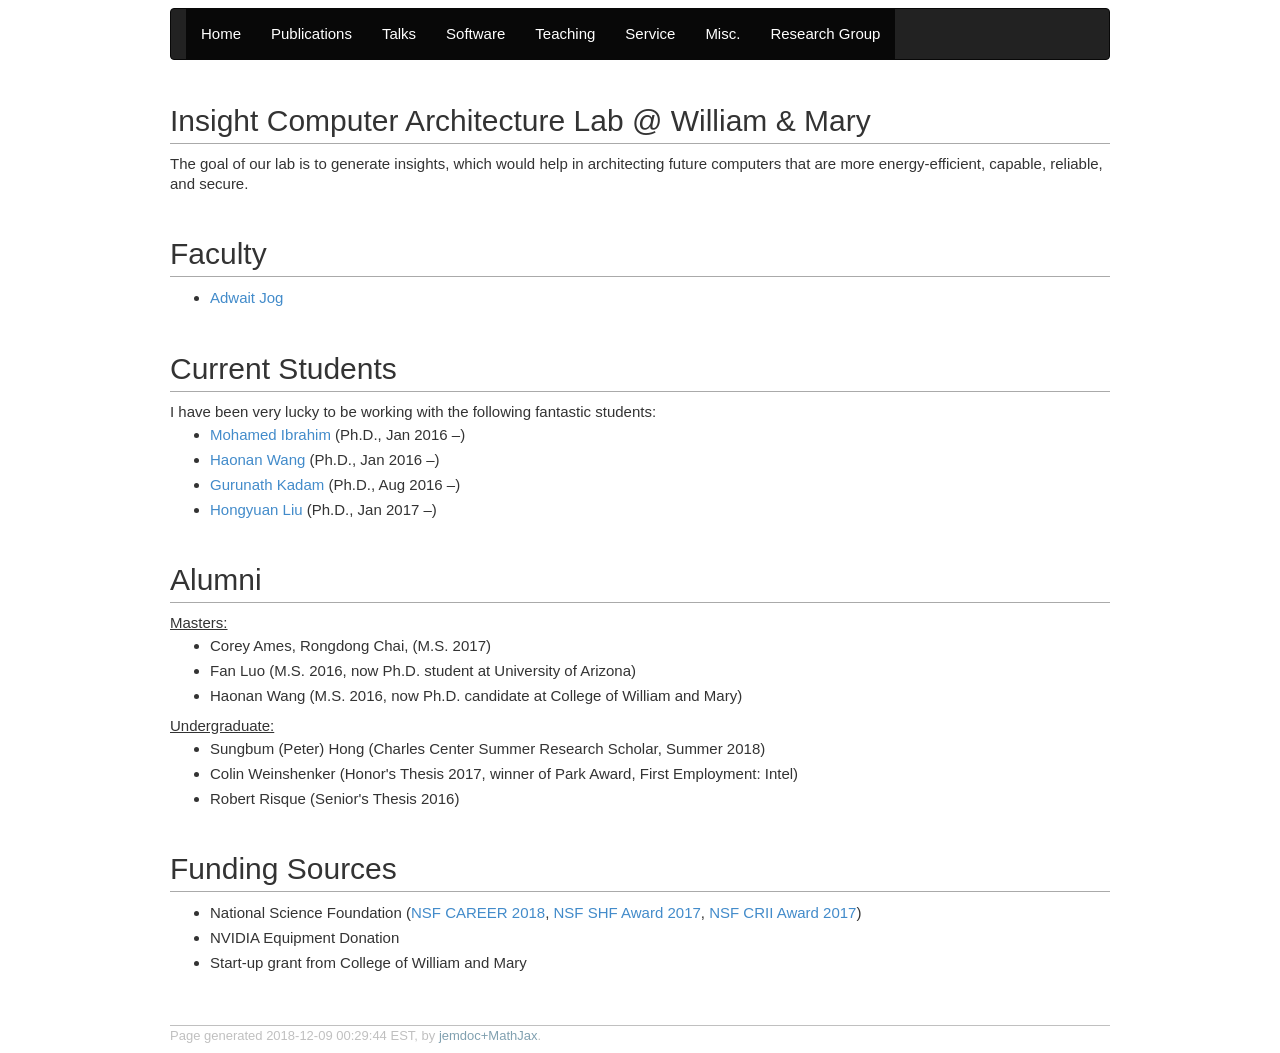
==== index.html @ eeefec38 "new website" ====
<!DOCTYPE html PUBLIC "-//W3C//DTD XHTML 1.1//EN" "http://www.w3.org/TR/xhtml11/DTD/xhtml11.dtd">
<html xmlns="http://www.w3.org/1999/xhtml" xml:lang="en">
<head>
<meta name="generator" content="jemdoc, see http://jemdoc.jaboc.net/" />
<meta http-equiv="Content-Type" content="text/html;charset=utf-8" />
<title>Adwait Jog's homepage</title>
<META name="keywords" content="Adwait Jog, Penn State">
<link rel="stylesheet" href="jemdoc.css" type="text/css" />
<link rel="stylesheet" href="bootstrap/css/bootstrap.css" type="text/css" />
<title></title>
</head>
<body>
<div id="layout-content">
    <div class="navbar navbar-inverse" role="navigation">
      <div class="container">
          <ul class="nav navbar-nav">
            <li class="active"><a href="https://adwaitjog.github.io/index.html">Home</a></li>
            <li class="active"><a href="https://adwaitjog.github.io/pubs.html">Publications</a></li>
            <li class="active"><a href="https://adwaitjog.github.io/talks.html">Talks</a></li>
            <li class="active"><a href="https://adwaitjog.github.io/software.html">Software</a></li>
            <li class="active"><a href="https://adwaitjog.github.io/teaching.html">Teaching</a></li>
            <li class="active"><a href="https://adwaitjog.github.io/service.html">Service</a></li>
            <li class="active"><a href="https://adwaitjog.github.io/misc.html">Misc.</a></li>
            <li class="active"><a href="https://insight-archlab.github.io/index.html">Research Group</a></li>
          </ul>
      </div>
    </div>
<h2>Insight Computer Architecture Lab @ William &amp; Mary</h2>
<p>The goal of our lab is to generate insights, which would help in architecting future computers that are more energy-efficient, capable, reliable, and secure. <br /></p>
<h2>Faculty</h2>
<ul>
<li><p><a href="https://adwaitjog.github.io/" target=&ldquo;blank&rdquo;>Adwait Jog</a></p>
</li>
</ul>
<h2>Current Students</h2>
<p>I have been very lucky to be working with the following fantastic students:</p>
<ul>
<li><p><a href="https://massemibrahim.github.io/" target=&ldquo;blank&rdquo;>Mohamed Ibrahim</a> (Ph.D., Jan 2016 &ndash;)</p>
</li>
<li><p><a href="https://woodun.github.io/" target=&ldquo;blank&rdquo;>Haonan Wang</a> (Ph.D., Jan 2016 &ndash;)</p>
</li>
<li><p><a href="http://www.cs.wm.edu/~gakadam/" target=&ldquo;blank&rdquo;>Gurunath Kadam</a> (Ph.D., Aug 2016 &ndash;)</p>
</li>
<li><p><a href="http://www.cs.wm.edu/~hyliu/" target=&ldquo;blank&rdquo;>Hongyuan Liu</a> (Ph.D., Jan 2017 &ndash;)</p>
</li>
</ul>
<h2>Alumni</h2>
<p><u>Masters:</u></p>
<ul>
<li><p>Corey Ames, Rongdong Chai, (M.S. 2017)</p>
</li>
<li><p>Fan Luo (M.S. 2016, now Ph.D. student at University of Arizona)</p>
</li>
<li><p>Haonan Wang (M.S. 2016, now Ph.D. candidate at College of William and Mary)</p>
</li>
</ul>
<p><u>Undergraduate:</u></p>
<ul>
<li><p>Sungbum (Peter) Hong (Charles Center Summer Research Scholar, Summer 2018)</p>
</li>
<li><p>Colin Weinshenker (Honor's Thesis 2017, winner of Park Award, First Employment: Intel)</p>
</li>
<li><p>Robert Risque (Senior's Thesis 2016)</p>
</li>
</ul>
<h2>Funding Sources</h2>
<ul>
<li><p>National Science Foundation (<a href="https://www.nsf.gov/awardsearch/showAward?AWD_ID=1750667" target=&ldquo;blank&rdquo;>NSF CAREER 2018</a>, 
<a href="https://www.nsf.gov/awardsearch/showAward?AWD_ID=1717532" target=&ldquo;blank&rdquo;>NSF SHF Award 2017</a>, 
<a href="https://www.nsf.gov/awardsearch/showAward?AWD_ID=1657336" target=&ldquo;blank&rdquo;>NSF CRII Award 2017</a>)</p>
</li>
<li><p>NVIDIA Equipment Donation  </p>
</li>
<li><p>Start-up grant from College of William and Mary</p>
</li>
</ul>
<div id="footer">
<div id="footer-text">
Page generated 2018-12-09 00:29:44 EST, by <a href="https://github.com/wsshin/jemdoc_mathjax" target="blank">jemdoc+MathJax</a>.
</div>
</div>
</div>
<script type="text/javascript">
var sc_project=8753633;
var sc_invisible=1;
var sc_security="7cd2232e";
var scJsHost = (("https:" == document.location.protocol) ?
"https://secure." : "http://www.");
document.write("<sc"+"ript type='text/javascript' src='" +
scJsHost+
"statcounter.com/counter/counter.js'></"+"script>");
</script>
<noscript><div class="statcounter"><a title="free web stats"
href="http://statcounter.com/free-web-stats/"
target="_blank"><img class="statcounter"
src="http://c.statcounter.com/8753633/0/7cd2232e/1/"
alt="free web stats"></a></div></noscript>
<script type="text/javascript">
  var _gaq = _gaq || [];
  _gaq.push(['_setAccount', 'UA-16135085-1']);
  _gaq.push(['_trackPageview']);
  (function() {
    var ga = document.createElement('script'); ga.type = 'text/javascript'; ga.async = true;
    ga.src = ('https:' == document.location.protocol ? 'https://ssl' : 'http://www') + '.google-analytics.com/ga.js';
    var s = document.getElementsByTagName('script')[0]; s.parentNode.insertBefore(ga, s);
  })();
</script>
</body>
</html>
---- jemdoc.css ----
/* Default css file for jemdoc. */

table#tlayout {
    border: none;
    border-collapse: separate;
    background: white;
}

/*body {
	background: white;
	font-family: Georgia, serif;
	padding-bottom: 8px;
	margin: 0px auto;
	padding:10px;
	width:600px;
	border:2px solid #5a9301;
	background-color:#fff;
}*/


body {	
	background-color:#FFFFFF;
	font-family:Verdana, Arial, Helvetica, sans-serif;
	font-size:15px;
	margin-bottom:0;
	color:#333;
	margin-left:auto;
	margin-right:auto;
	width:825px;
}

#layout-menu {
	background: #f6f6f6;
	border: 1px solid #dddddd;
	padding-top: 0.5em;
	padding-left: 8px;
	padding-right: 8px;
	font-size: 1.0em;
	width: auto;
	white-space: nowrap;
    	text-align: left;
    	vertical-align: top;
}

#layout-menu td {
	background: #f4f4f4;
    vertical-align: top;
}

#layout-content {
	padding-top: 0.0em;
	padding-left: 1.0em;
	padding-right: 1.0em;
    border: none;
    background: white;
    text-align: left;
    vertical-align: top;
}

#layout-menu a {
	line-height: 1.5em;
	margin-left: 0.5em;
}

tt {
    background: #ffffdd;
}

pre, tt {
	font-size: 90%;
	font-family: monaco, monospace;
}

a, a > tt {
	color: #224b8d;
	text-decoration: none;
}

a:hover {
}

#layout-menu a.current:link, #layout-menu a.current:visited {
	color: #022b6d;
	border-bottom: 1px gray solid;
}
#layout-menu a:link, #layout-menu a:visited, #layout-menu a:hover {
	color: #527bbd;
	text-decoration: none;
}
#layout-menu a:hover {
	text-decoration: none;
}

div.menu-category {
	border-bottom: 1px solid gray;
	margin-top: 0.8em;
	padding-top: 0.2em;
	padding-bottom: 0.1em;
	font-weight: bold;
}

div.menu-item {
	padding-left: 16px;
	text-indent: -16px;
}

div#toptitle {
	padding-bottom: 0.2em;
	margin-bottom: 1.5em;
	border-bottom: 3px double gray;
}

/* Reduce space if we begin the page with a title. */
div#toptitle + h2, div#toptitle + h3 {
	margin-top: -0.7em;
}

div#subtitle {
	margin-top: 0.0em;
	margin-bottom: 0.0em;
	padding-top: 0em;
	padding-bottom: 0.1em;
}

em {
	font-style: italic;
}

strong {
	font-weight: bold;
}


h1, h2, h3 {
	/*color: #527bbd;*/
	margin-top: 0.77em;
	margin-bottom: 0.3em;
	padding-bottom: 0.2em;
	line-height: 0.8;
	padding-top: 0.0em;
	border-bottom: 1px solid #aaaaaa;
	color: #6d6968;
}

h1 {
	font-size: 165%;
}

h2 {
    padding-top: 0.8em;
	font-size: 125%;
}

h2 + h3 {
    padding-top: 0.2em;
}

h3 {
	font-size: 110%;
	border-bottom: none;
}

p {
	margin-top: 0.0em;
	margin-bottom: 0.8em;
	padding: 0;
	line-height: 1.3;
}

pre {
	padding: 0;
	margin: 0;
}

div#footer {
	font-size: small;
	border-top: 1px solid #c0c0c0;
	padding-top: 0.1em;
	margin-top: 4.0em;
	color: #c0c0c0;
}

div#footer a {
	color: #80a0b0;
}

div#footer-text {
	float: left;
	padding-bottom: 8px;
}

ul, ol, dl {
	margin-top: 0.2em;
	padding-top: 0;
	margin-bottom: 0.8em;
}

dt {
	margin-top: 0.5em;
	margin-bottom: 0;
}

dl {
	margin-left: 20px;
}

dd {
	color: #222222;
}

dd > *:first-child {
	margin-top: 0;
}

ul {
	list-style-position: outside;
	list-style-type: disc;
}

p + ul, p + ol {
	margin-top: -0.5em;
}

li ul, li ol {
	margin-top: -0.3em;
}

ol {
	list-style-position: outside;
	list-style-type: decimal;
}

li p, dd p {
	margin-bottom: 0.3em;
}


ol ol {
	list-style-type: lower-alpha;
}

ol ol ol {
	list-style-type: lower-roman;
}

p + div.codeblock {
	margin-top: -0.6em;
}

div.codeblock, div.infoblock {
	margin-right: 0%;
	margin-top: 1.2em;
	margin-bottom: 1.3em;
}

div.blocktitle {
	font-size: 125%;
	font-weight: bold;
	color: #6d6968;
	/*color: #cd7b62;*/
	margin-top: 1.2em;
	margin-bottom: 0.1em;
}

div.blockcontent {
	border: 1px solid silver;
	padding: 0.3em 0.5em;
}

div.infoblock > div.blockcontent {
        background-color: #f5f5f5;
        border-radius: 4px;
	/*background: #ffffee;*/
}

div.blockcontent p + ul, div.blockcontent p + ol {
	margin-top: 0.4em;
}

div.infoblock p {
	margin-bottom: 0em;
}

div.infoblock li p, div.infoblock dd p {
	margin-bottom: 0.5em;
}

div.infoblock p + p {
	margin-top: 0.8em;
}

div.codeblock > div.blockcontent {
	background: #f6f6f6;
}

span.pycommand {
	color: #000070;
}

span.statement {
	color: #008800;
}
span.builtin {
	color: #000088;
}
span.special {
	color: #990000;
}
span.operator {
	color: #880000;
}
span.error {
	color: #aa0000;
}
span.comment, span.comment > *, span.string, span.string > * {
	color: #606060;
}

@media print {
	#layout-menu { display: none; }
}

#fwtitle {
	margin: 2px;
}

#fwtitle #toptitle {
	padding-left: 0.5em;
	margin-bottom: 0.5em;
}

#layout-content h1:first-child, #layout-content h2:first-child, #layout-content h3:first-child {
	margin-top: -0.7em;
}

div#toptitle h1, #layout-content div#toptitle h1 {
	margin-bottom: 0.0em;
	padding-bottom: 0.1em;
	padding-top: 0;
	margin-top: 0.5em;
	border-bottom: none;
}

img.eq {
	padding: 0;
	padding-left: 0.1em;
	padding-right: 0.1em;
	margin: 0;
}

img.eqwl {
	padding-left: 2em;
	padding-top: 0.6em;
	padding-bottom: 0.2em;
	margin: 0;
}

table {
    /*border: 2px solid black;*/
    border-collapse: collapse;
}

td {
    padding: 2px;
    padding-left: 0.5em;
    padding-right: 0.5em;
    #text-align: center;
    /*border: 1px solid gray;*/
}

table + table {
    margin-top: 1em;
}

tr.heading {
    font-weight: bold;
    /*border-bottom: 2px solid black;*/
}

img {
    border: none;
}

table.imgtable, table.imgtable td {
    border: none;
    text-align: left;
    /*font-size:15px;*/
}
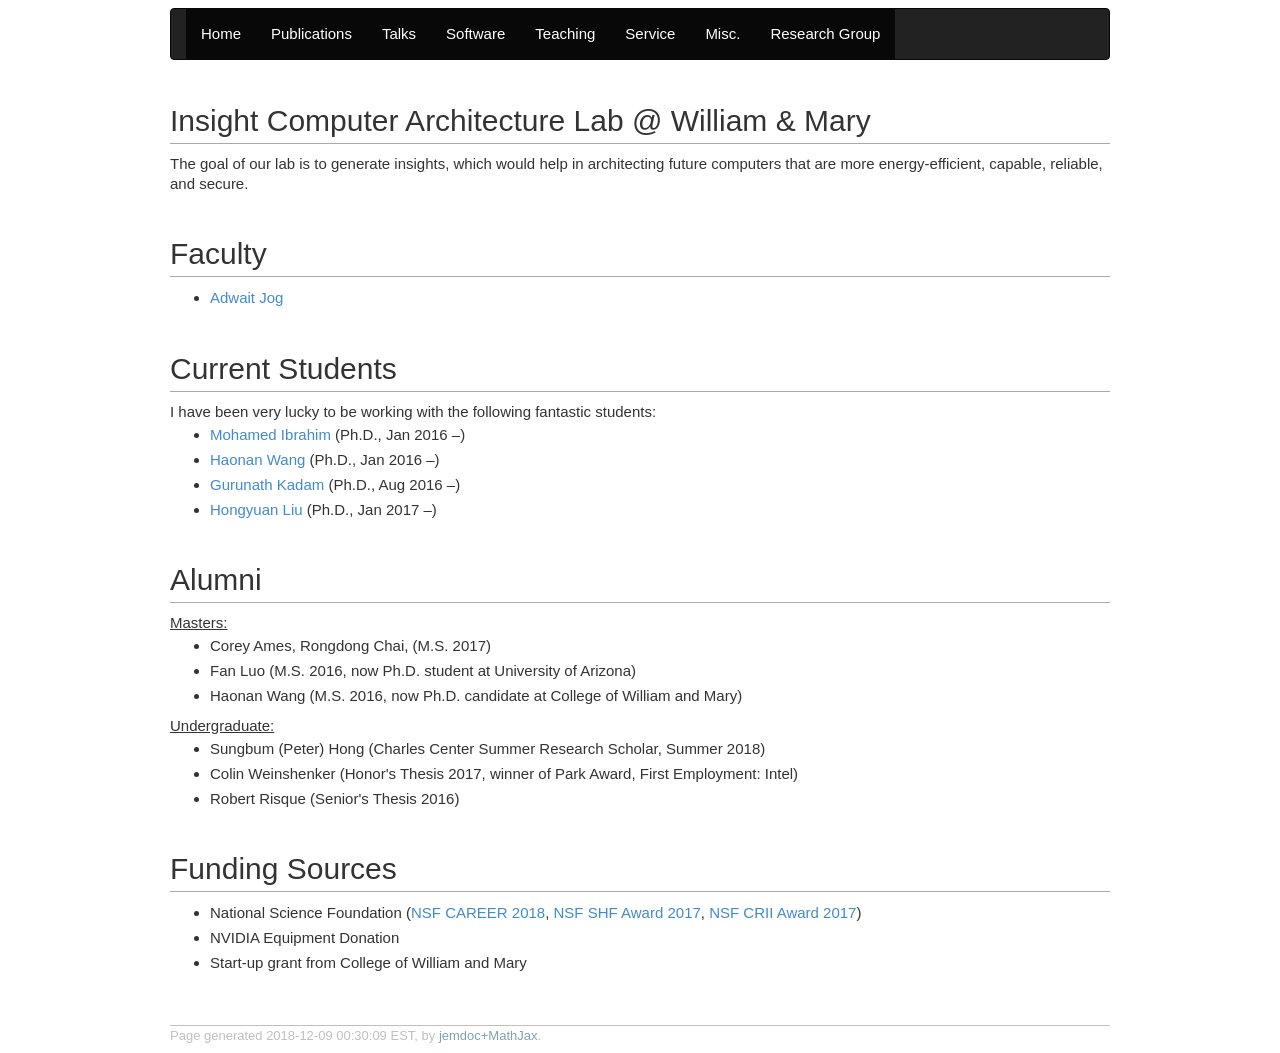
==== commit ad9921af: "new website" ====
--- a/index.html
+++ b/index.html
@@ -76,7 +76,7 @@
 </ul>
 <div id="footer">
 <div id="footer-text">
-Page generated 2018-12-09 00:29:44 EST, by <a href="https://github.com/wsshin/jemdoc_mathjax" target="blank">jemdoc+MathJax</a>.
+Page generated 2018-12-09 00:30:09 EST, by <a href="https://github.com/wsshin/jemdoc_mathjax" target="blank">jemdoc+MathJax</a>.
 </div>
 </div>
 </div>
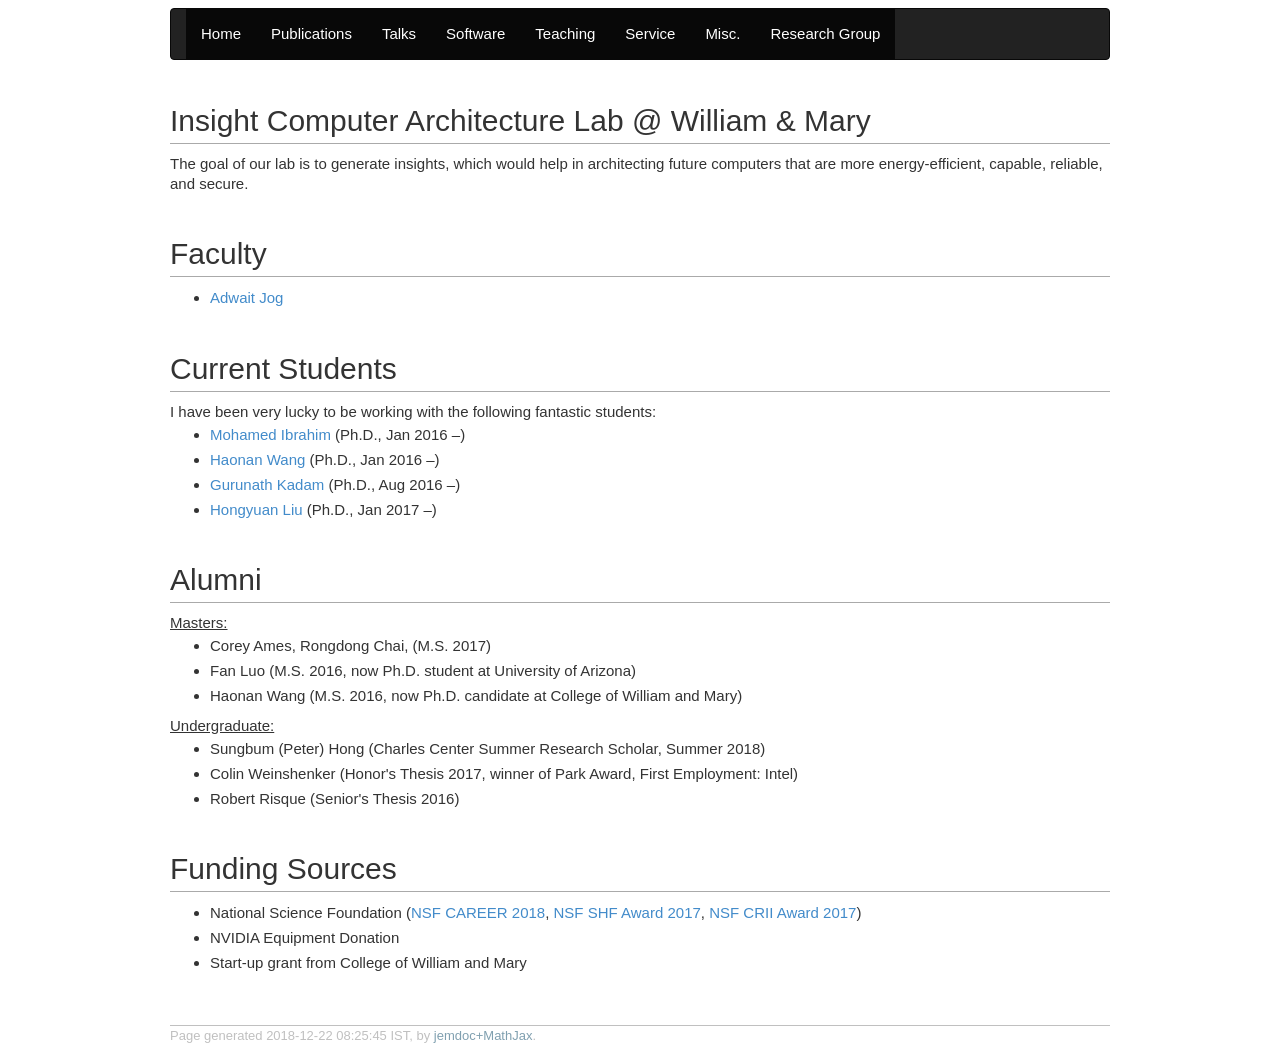
==== commit cb235ccf: "new website" ====
--- a/index.html
+++ b/index.html
@@ -76,7 +76,7 @@
 </ul>
 <div id="footer">
 <div id="footer-text">
-Page generated 2018-12-09 00:30:09 EST, by <a href="https://github.com/wsshin/jemdoc_mathjax" target="blank">jemdoc+MathJax</a>.
+Page generated 2018-12-22 08:25:45 IST, by <a href="https://github.com/wsshin/jemdoc_mathjax" target="blank">jemdoc+MathJax</a>.
 </div>
 </div>
 </div>
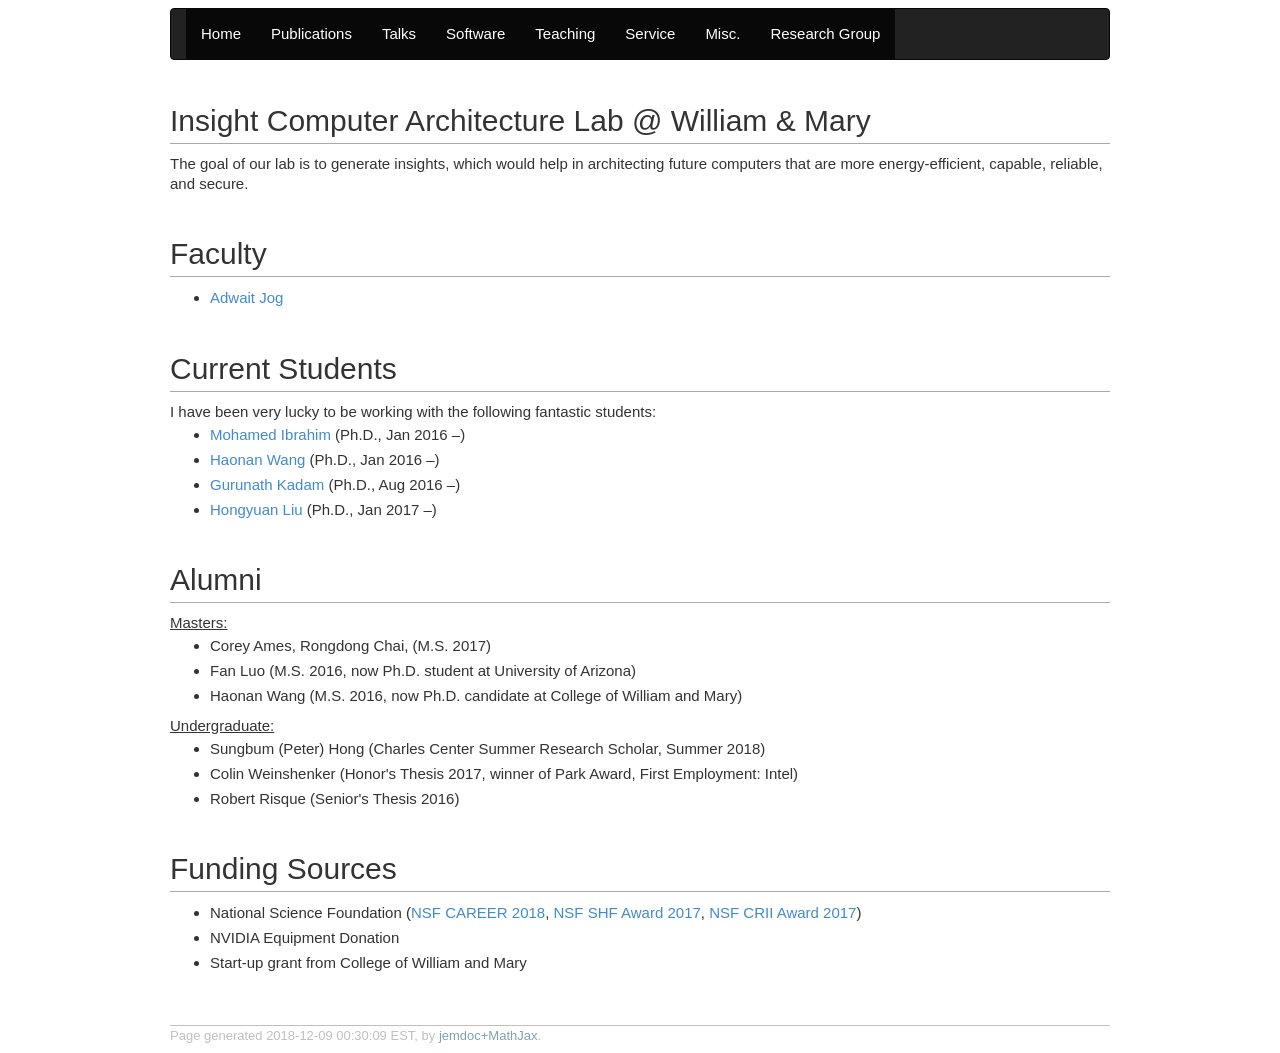
==== commit 7a178abb: "Revert "new website" This reverts commit cb235ccf8038745310e2c8c3a643a7f8a26ed265." ====
--- a/index.html
+++ b/index.html
@@ -76,7 +76,7 @@
 </ul>
 <div id="footer">
 <div id="footer-text">
-Page generated 2018-12-22 08:25:45 IST, by <a href="https://github.com/wsshin/jemdoc_mathjax" target="blank">jemdoc+MathJax</a>.
+Page generated 2018-12-09 00:30:09 EST, by <a href="https://github.com/wsshin/jemdoc_mathjax" target="blank">jemdoc+MathJax</a>.
 </div>
 </div>
 </div>
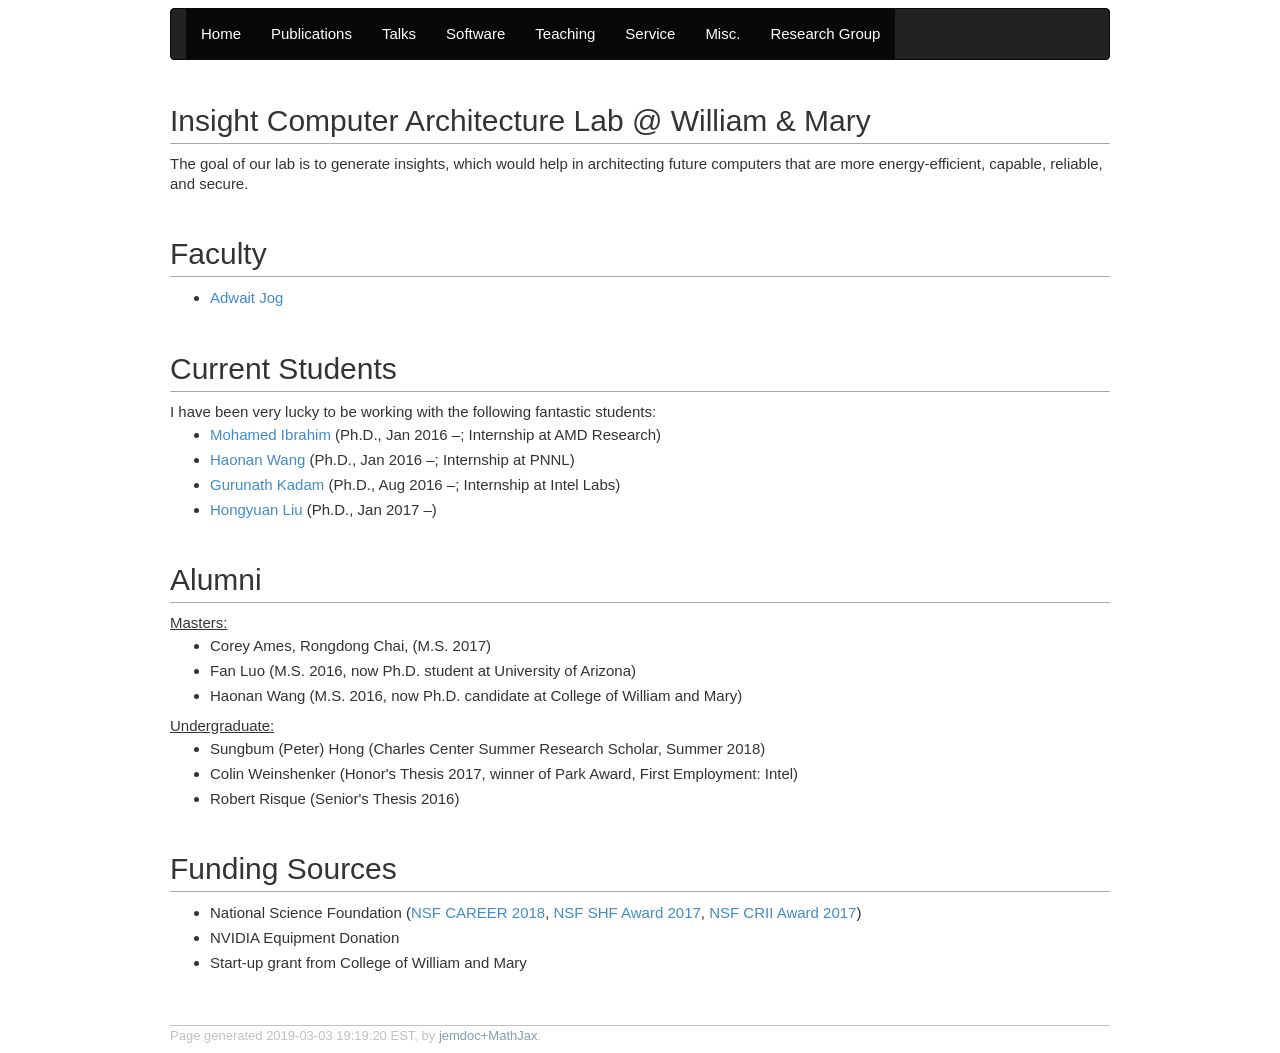
==== commit b4d5de74: "new website" ====
--- a/index.html
+++ b/index.html
@@ -35,11 +35,11 @@
 <h2>Current Students</h2>
 <p>I have been very lucky to be working with the following fantastic students:</p>
 <ul>
-<li><p><a href="https://massemibrahim.github.io/" target=&ldquo;blank&rdquo;>Mohamed Ibrahim</a> (Ph.D., Jan 2016 &ndash;)</p>
+<li><p><a href="https://massemibrahim.github.io/" target=&ldquo;blank&rdquo;>Mohamed Ibrahim</a> (Ph.D., Jan 2016 &ndash;; Internship at AMD Research)</p>
 </li>
-<li><p><a href="https://woodun.github.io/" target=&ldquo;blank&rdquo;>Haonan Wang</a> (Ph.D., Jan 2016 &ndash;)</p>
+<li><p><a href="https://woodun.github.io/" target=&ldquo;blank&rdquo;>Haonan Wang</a> (Ph.D., Jan 2016 &ndash;; Internship at PNNL)</p>
 </li>
-<li><p><a href="http://www.cs.wm.edu/~gakadam/" target=&ldquo;blank&rdquo;>Gurunath Kadam</a> (Ph.D., Aug 2016 &ndash;)</p>
+<li><p><a href="http://www.cs.wm.edu/~gakadam/" target=&ldquo;blank&rdquo;>Gurunath Kadam</a> (Ph.D., Aug 2016 &ndash;; Internship at Intel Labs)</p>
 </li>
 <li><p><a href="http://www.cs.wm.edu/~hyliu/" target=&ldquo;blank&rdquo;>Hongyuan Liu</a> (Ph.D., Jan 2017 &ndash;)</p>
 </li>
@@ -76,7 +76,7 @@
 </ul>
 <div id="footer">
 <div id="footer-text">
-Page generated 2018-12-09 00:30:09 EST, by <a href="https://github.com/wsshin/jemdoc_mathjax" target="blank">jemdoc+MathJax</a>.
+Page generated 2019-03-03 19:19:20 EST, by <a href="https://github.com/wsshin/jemdoc_mathjax" target="blank">jemdoc+MathJax</a>.
 </div>
 </div>
 </div>
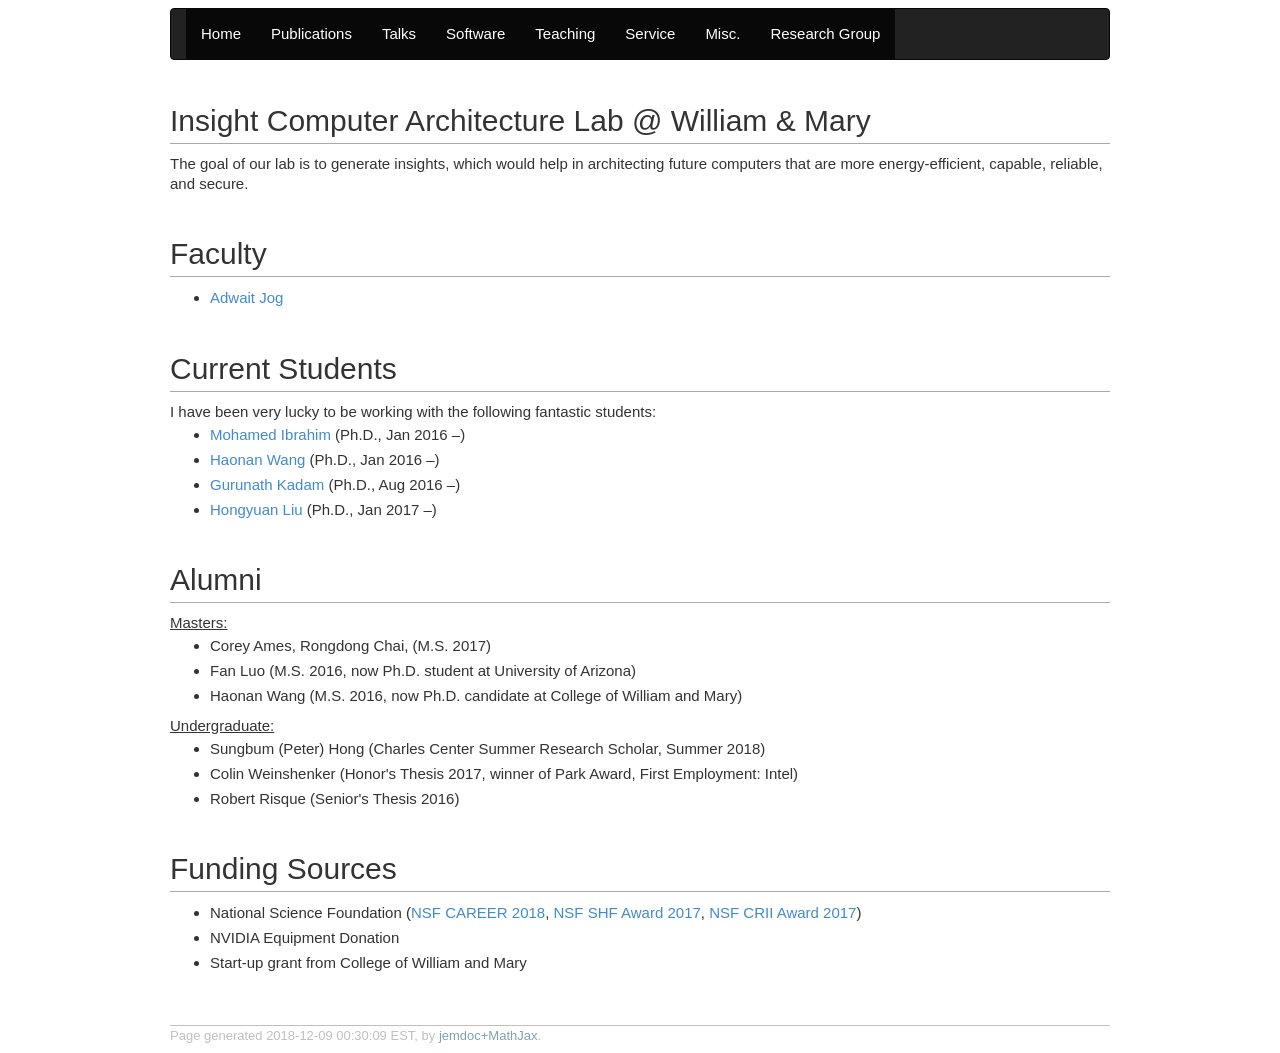
==== commit e6b99302: "Revert "new website" This reverts commit b4d5de74cf5b39231e73f78708dc23739a97ff48." ====
--- a/index.html
+++ b/index.html
@@ -35,11 +35,11 @@
 <h2>Current Students</h2>
 <p>I have been very lucky to be working with the following fantastic students:</p>
 <ul>
-<li><p><a href="https://massemibrahim.github.io/" target=&ldquo;blank&rdquo;>Mohamed Ibrahim</a> (Ph.D., Jan 2016 &ndash;; Internship at AMD Research)</p>
+<li><p><a href="https://massemibrahim.github.io/" target=&ldquo;blank&rdquo;>Mohamed Ibrahim</a> (Ph.D., Jan 2016 &ndash;)</p>
 </li>
-<li><p><a href="https://woodun.github.io/" target=&ldquo;blank&rdquo;>Haonan Wang</a> (Ph.D., Jan 2016 &ndash;; Internship at PNNL)</p>
+<li><p><a href="https://woodun.github.io/" target=&ldquo;blank&rdquo;>Haonan Wang</a> (Ph.D., Jan 2016 &ndash;)</p>
 </li>
-<li><p><a href="http://www.cs.wm.edu/~gakadam/" target=&ldquo;blank&rdquo;>Gurunath Kadam</a> (Ph.D., Aug 2016 &ndash;; Internship at Intel Labs)</p>
+<li><p><a href="http://www.cs.wm.edu/~gakadam/" target=&ldquo;blank&rdquo;>Gurunath Kadam</a> (Ph.D., Aug 2016 &ndash;)</p>
 </li>
 <li><p><a href="http://www.cs.wm.edu/~hyliu/" target=&ldquo;blank&rdquo;>Hongyuan Liu</a> (Ph.D., Jan 2017 &ndash;)</p>
 </li>
@@ -76,7 +76,7 @@
 </ul>
 <div id="footer">
 <div id="footer-text">
-Page generated 2019-03-03 19:19:20 EST, by <a href="https://github.com/wsshin/jemdoc_mathjax" target="blank">jemdoc+MathJax</a>.
+Page generated 2018-12-09 00:30:09 EST, by <a href="https://github.com/wsshin/jemdoc_mathjax" target="blank">jemdoc+MathJax</a>.
 </div>
 </div>
 </div>
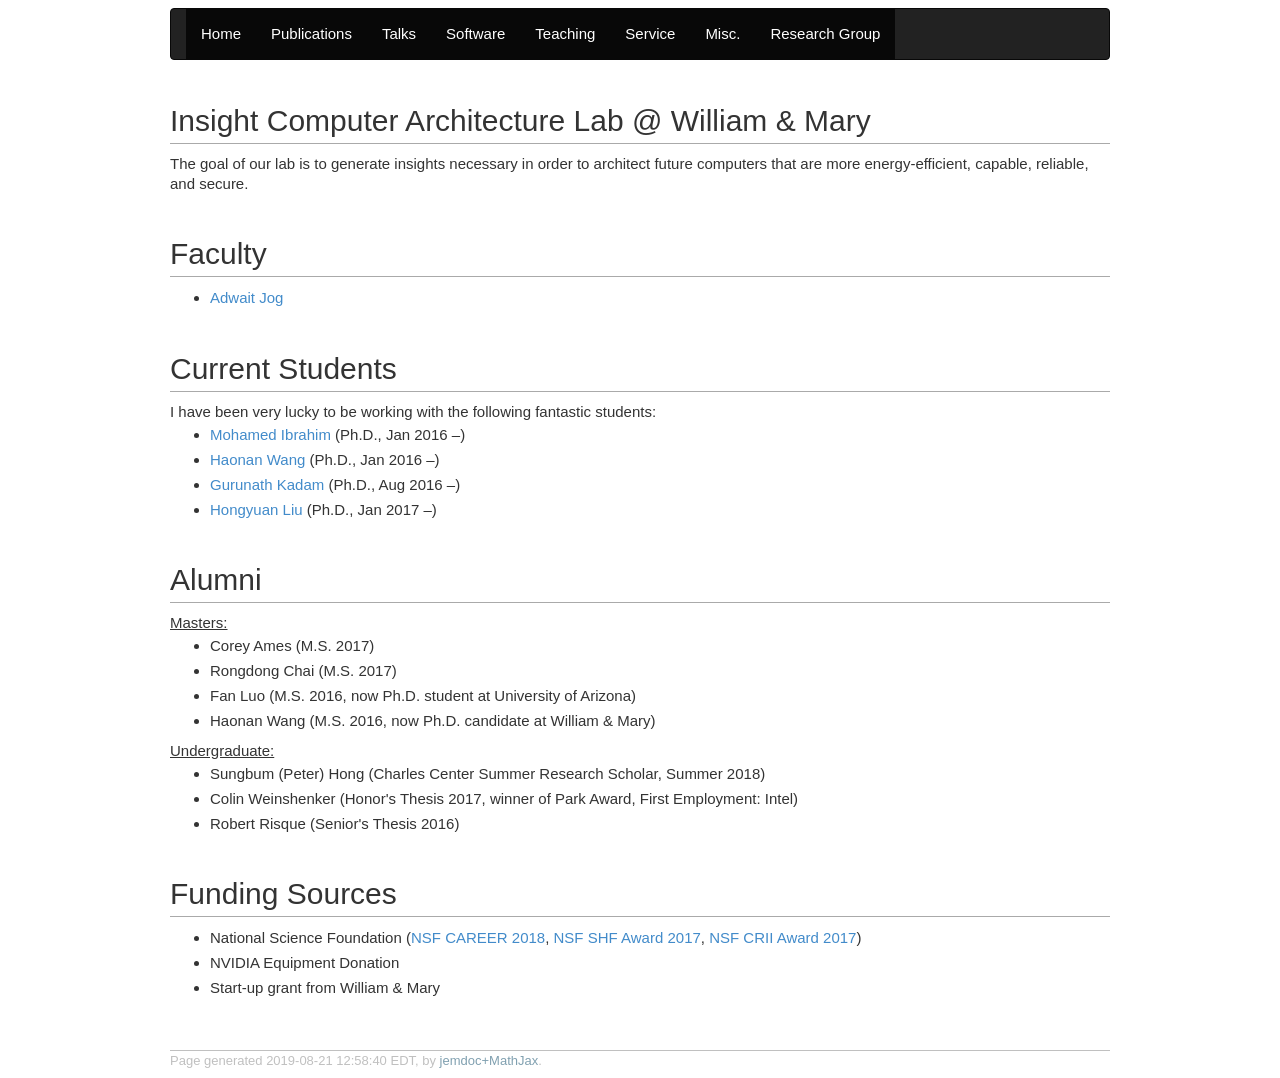
==== commit f969a3fc: "new website" ====
--- a/index.html
+++ b/index.html
@@ -26,7 +26,8 @@
       </div>
     </div>
 <h2>Insight Computer Architecture Lab @ William &amp; Mary</h2>
-<p>The goal of our lab is to generate insights, which would help in architecting future computers that are more energy-efficient, capable, reliable, and secure. <br /></p>
+<p>The goal of our lab is to generate insights necessary in order to architect 
+future computers that are more energy-efficient, capable, reliable, and secure. <br /></p>
 <h2>Faculty</h2>
 <ul>
 <li><p><a href="https://adwaitjog.github.io/" target=&ldquo;blank&rdquo;>Adwait Jog</a></p>
@@ -47,11 +48,13 @@
 <h2>Alumni</h2>
 <p><u>Masters:</u></p>
 <ul>
-<li><p>Corey Ames, Rongdong Chai, (M.S. 2017)</p>
+<li><p>Corey Ames (M.S. 2017)</p>
+</li>
+<li><p>Rongdong Chai (M.S. 2017)</p>
 </li>
 <li><p>Fan Luo (M.S. 2016, now Ph.D. student at University of Arizona)</p>
 </li>
-<li><p>Haonan Wang (M.S. 2016, now Ph.D. candidate at College of William and Mary)</p>
+<li><p>Haonan Wang (M.S. 2016, now Ph.D. candidate at William &amp; Mary)</p>
 </li>
 </ul>
 <p><u>Undergraduate:</u></p>
@@ -71,12 +74,12 @@
 </li>
 <li><p>NVIDIA Equipment Donation  </p>
 </li>
-<li><p>Start-up grant from College of William and Mary</p>
+<li><p>Start-up grant from William &amp; Mary</p>
 </li>
 </ul>
 <div id="footer">
 <div id="footer-text">
-Page generated 2018-12-09 00:30:09 EST, by <a href="https://github.com/wsshin/jemdoc_mathjax" target="blank">jemdoc+MathJax</a>.
+Page generated 2019-08-21 12:58:40 EDT, by <a href="https://github.com/wsshin/jemdoc_mathjax" target="blank">jemdoc+MathJax</a>.
 </div>
 </div>
 </div>
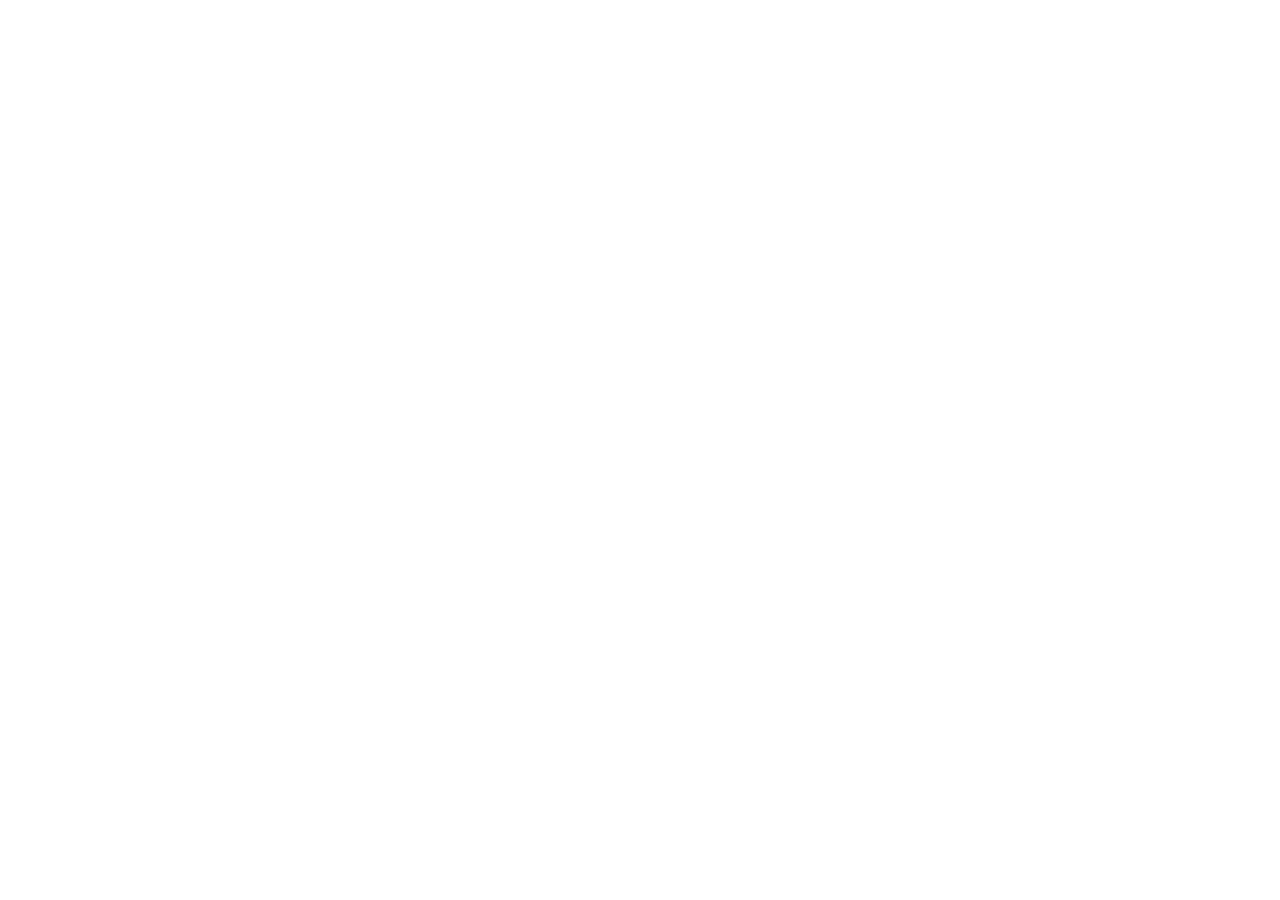
==== commit 9d3aedf6: "update" ====
--- a/index.html
+++ b/index.html
@@ -1,112 +1,7 @@
-<!DOCTYPE html PUBLIC "-//W3C//DTD XHTML 1.1//EN" "http://www.w3.org/TR/xhtml11/DTD/xhtml11.dtd">
-<html xmlns="http://www.w3.org/1999/xhtml" xml:lang="en">
-<head>
-<meta name="generator" content="jemdoc, see http://jemdoc.jaboc.net/" />
-<meta http-equiv="Content-Type" content="text/html;charset=utf-8" />
-<title>Adwait Jog's homepage</title>
-<META name="keywords" content="Adwait Jog, Penn State">
-<link rel="stylesheet" href="jemdoc.css" type="text/css" />
-<link rel="stylesheet" href="bootstrap/css/bootstrap.css" type="text/css" />
-<title></title>
-</head>
-<body>
-<div id="layout-content">
-    <div class="navbar navbar-inverse" role="navigation">
-      <div class="container">
-          <ul class="nav navbar-nav">
-            <li class="active"><a href="https://adwaitjog.github.io/index.html">Home</a></li>
-            <li class="active"><a href="https://adwaitjog.github.io/pubs.html">Publications</a></li>
-            <li class="active"><a href="https://adwaitjog.github.io/talks.html">Talks</a></li>
-            <li class="active"><a href="https://adwaitjog.github.io/software.html">Software</a></li>
-            <li class="active"><a href="https://adwaitjog.github.io/teaching.html">Teaching</a></li>
-            <li class="active"><a href="https://adwaitjog.github.io/service.html">Service</a></li>
-            <li class="active"><a href="https://adwaitjog.github.io/misc.html">Misc.</a></li>
-            <li class="active"><a href="https://insight-archlab.github.io/index.html">Research Group</a></li>
-          </ul>
-      </div>
-    </div>
-<h2>Insight Computer Architecture Lab @ William &amp; Mary</h2>
-<p>The goal of our lab is to generate insights necessary in order to architect 
-future computers that are more energy-efficient, capable, reliable, and secure. <br /></p>
-<h2>Faculty</h2>
-<ul>
-<li><p><a href="https://adwaitjog.github.io/" target=&ldquo;blank&rdquo;>Adwait Jog</a></p>
-</li>
-</ul>
-<h2>Current Students</h2>
-<p>I have been very lucky to be working with the following fantastic students:</p>
-<ul>
-<li><p><a href="https://massemibrahim.github.io/" target=&ldquo;blank&rdquo;>Mohamed Ibrahim</a> (Ph.D., Jan 2016 &ndash;)</p>
-</li>
-<li><p><a href="https://woodun.github.io/" target=&ldquo;blank&rdquo;>Haonan Wang</a> (Ph.D., Jan 2016 &ndash;)</p>
-</li>
-<li><p><a href="http://www.cs.wm.edu/~gakadam/" target=&ldquo;blank&rdquo;>Gurunath Kadam</a> (Ph.D., Aug 2016 &ndash;)</p>
-</li>
-<li><p><a href="http://www.cs.wm.edu/~hyliu/" target=&ldquo;blank&rdquo;>Hongyuan Liu</a> (Ph.D., Jan 2017 &ndash;)</p>
-</li>
-</ul>
-<h2>Alumni</h2>
-<p><u>Masters:</u></p>
-<ul>
-<li><p>Corey Ames (M.S. 2017)</p>
-</li>
-<li><p>Rongdong Chai (M.S. 2017)</p>
-</li>
-<li><p>Fan Luo (M.S. 2016, now Ph.D. student at University of Arizona)</p>
-</li>
-<li><p>Haonan Wang (M.S. 2016, now Ph.D. candidate at William &amp; Mary)</p>
-</li>
-</ul>
-<p><u>Undergraduate:</u></p>
-<ul>
-<li><p>Sungbum (Peter) Hong (Charles Center Summer Research Scholar, Summer 2018)</p>
-</li>
-<li><p>Colin Weinshenker (Honor's Thesis 2017, winner of Park Award, First Employment: Intel)</p>
-</li>
-<li><p>Robert Risque (Senior's Thesis 2016)</p>
-</li>
-</ul>
-<h2>Funding Sources</h2>
-<ul>
-<li><p>National Science Foundation (<a href="https://www.nsf.gov/awardsearch/showAward?AWD_ID=1750667" target=&ldquo;blank&rdquo;>NSF CAREER 2018</a>, 
-<a href="https://www.nsf.gov/awardsearch/showAward?AWD_ID=1717532" target=&ldquo;blank&rdquo;>NSF SHF Award 2017</a>, 
-<a href="https://www.nsf.gov/awardsearch/showAward?AWD_ID=1657336" target=&ldquo;blank&rdquo;>NSF CRII Award 2017</a>)</p>
-</li>
-<li><p>NVIDIA Equipment Donation  </p>
-</li>
-<li><p>Start-up grant from William &amp; Mary</p>
-</li>
-</ul>
-<div id="footer">
-<div id="footer-text">
-Page generated 2019-08-21 12:58:40 EDT, by <a href="https://github.com/wsshin/jemdoc_mathjax" target="blank">jemdoc+MathJax</a>.
-</div>
-</div>
-</div>
-<script type="text/javascript">
-var sc_project=8753633;
-var sc_invisible=1;
-var sc_security="7cd2232e";
-var scJsHost = (("https:" == document.location.protocol) ?
-"https://secure." : "http://www.");
-document.write("<sc"+"ript type='text/javascript' src='" +
-scJsHost+
-"statcounter.com/counter/counter.js'></"+"script>");
-</script>
-<noscript><div class="statcounter"><a title="free web stats"
-href="http://statcounter.com/free-web-stats/"
-target="_blank"><img class="statcounter"
-src="http://c.statcounter.com/8753633/0/7cd2232e/1/"
-alt="free web stats"></a></div></noscript>
-<script type="text/javascript">
-  var _gaq = _gaq || [];
-  _gaq.push(['_setAccount', 'UA-16135085-1']);
-  _gaq.push(['_trackPageview']);
-  (function() {
-    var ga = document.createElement('script'); ga.type = 'text/javascript'; ga.async = true;
-    ga.src = ('https:' == document.location.protocol ? 'https://ssl' : 'http://www') + '.google-analytics.com/ga.js';
-    var s = document.getElementsByTagName('script')[0]; s.parentNode.insertBefore(ga, s);
-  })();
-</script>
-</body>
-</html>
+<html>
+  <head>
+      <title>Adwait's Website</title>
+          <META http-equiv="refresh" content="0;URL=http://insight-cal.github.io/">
+            </head>
+              </body>
+              </html>
